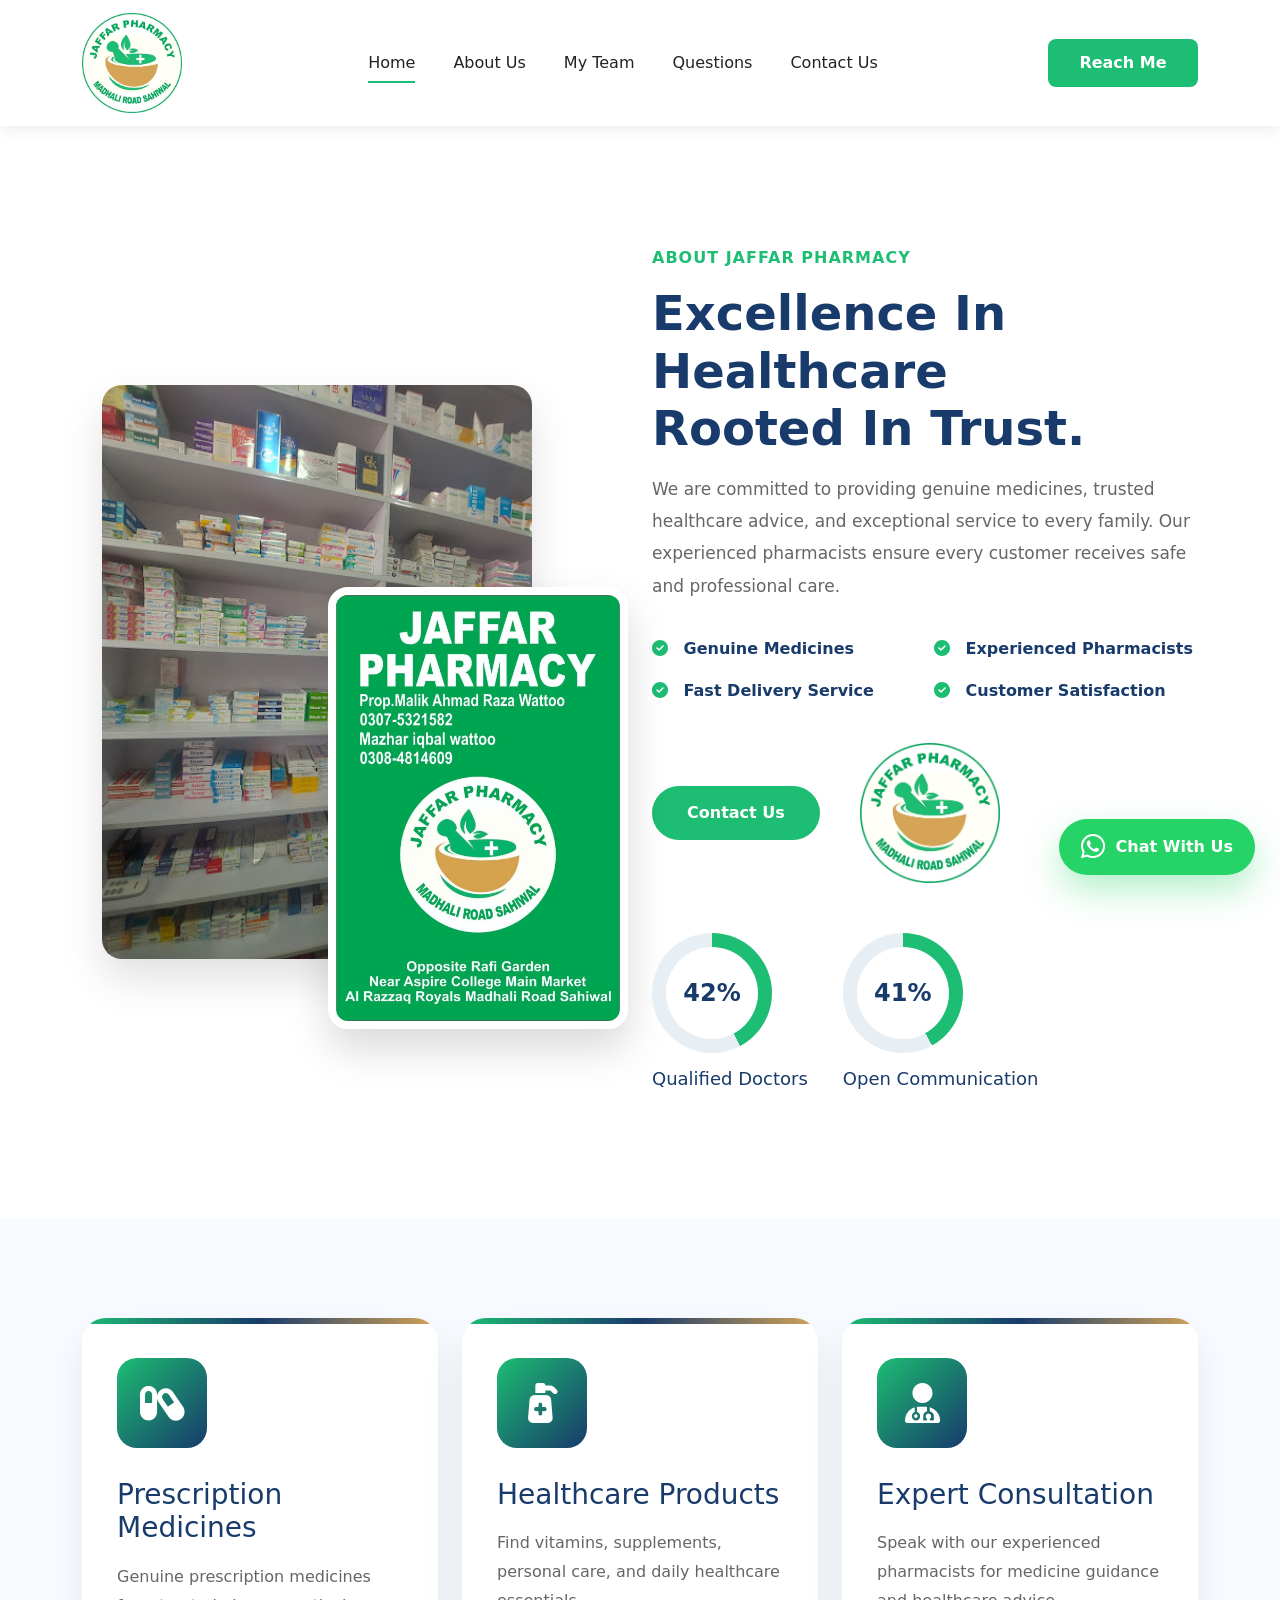
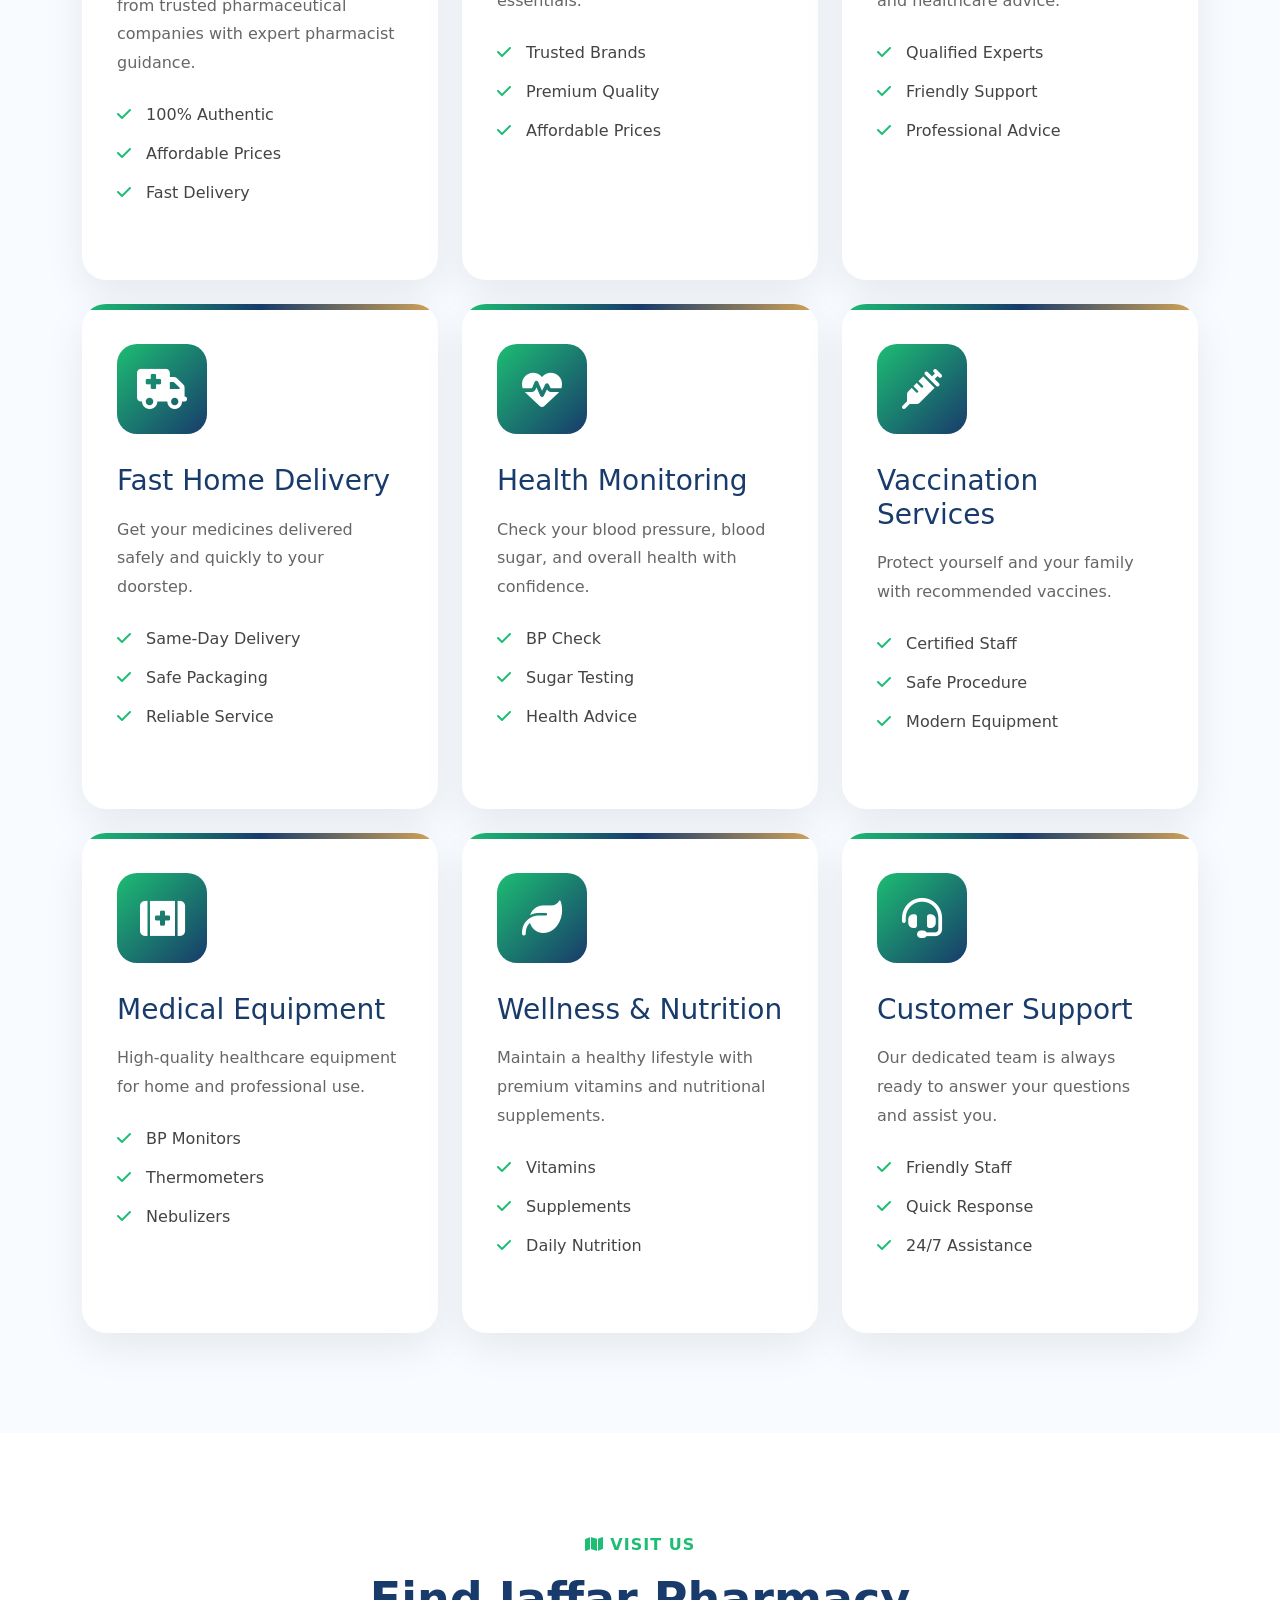
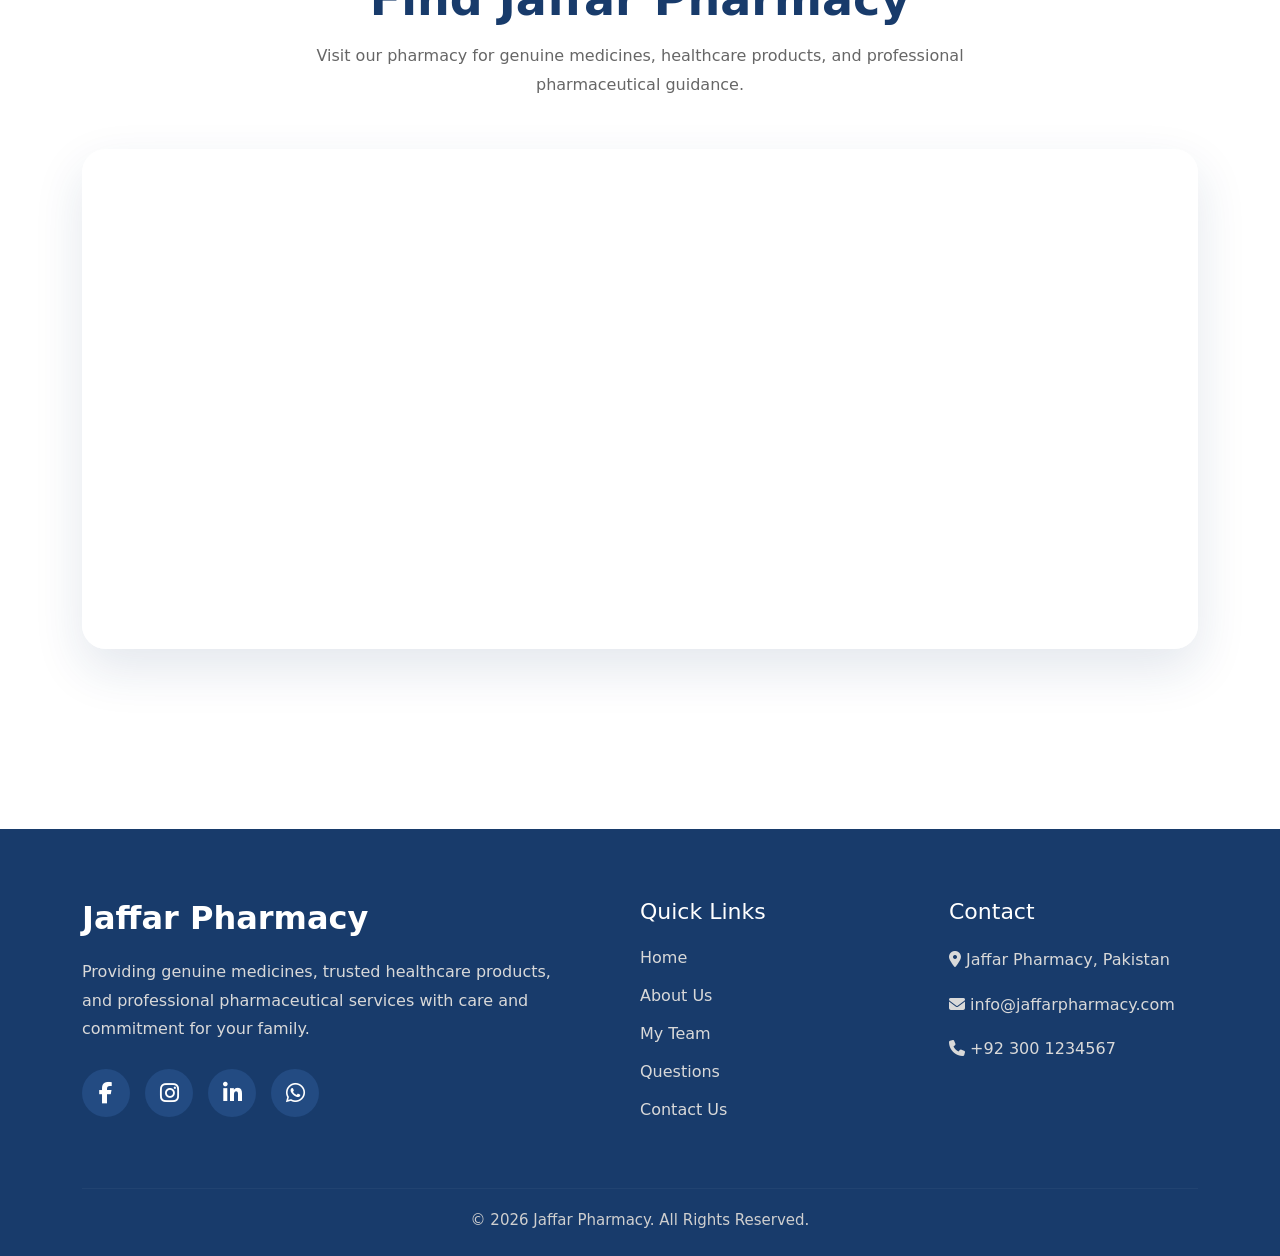
==== about.html @ 01870a21 "Initial commit" ====
<!DOCTYPE html>
<html lang="en">

<head>
    <meta charset="UTF-8">
    <meta name="viewport" content="width=device-width, initial-scale=1.0">
    <title>Jaffar Pharmacy</title>
    <link rel="icon" type="image/x-icon" href="images/jaffarpharmacylogo.jpg">
    <link rel="stylesheet" href="css/about.css">
    <link rel="stylesheet" href="https://cdn.jsdelivr.net/npm/swiper@11/swiper-bundle.min.css">
    <link rel="stylesheet" href="https://cdn.jsdelivr.net/npm/swiper@11/swiper-bundle.min.css" />
    <link href="https://cdn.jsdelivr.net/npm/bootstrap@5.3.8/dist/css/bootstrap.min.css" rel="stylesheet"
        integrity="sha384-sRIl4kxILFvY47J16cr9ZwB07vP4J8+LH7qKQnuqkuIAvNWLzeN8tE5YBujZqJLB" crossorigin="anonymous">
    <link rel="stylesheet" href="https://cdnjs.cloudflare.com/ajax/libs/font-awesome/6.7.2/css/all.min.css">
</head>

<body>
    <nav class="navbar navbar-expand-lg">
        <div class="container">

            <!-- Logo -->
            <a class="navbar-brand" href="/">
                <img src="images/jaffarpharmacylogo.jpg" class="logoimg" alt="Jaffar Pharmacy">
            </a>

            <!-- Mobile Toggle -->
            <button class="navbar-toggler" type="button" data-bs-toggle="collapse" data-bs-target="#navbarNav">
                <span class="navbar-toggler-icon"></span>
            </button>

            <!-- Navbar -->
            <div class="collapse navbar-collapse" id="navbarNav">

                <!-- Center Menu -->
                <ul class="navbar-nav mx-auto">

                    <li class="nav-item">
                        <a class="nav-link active" href="index.html">Home</a>
                    </li>

                    <li class="nav-item">
                        <a class="nav-link" href="about.html">About Us</a>
                    </li>

                    <li class="nav-item">
                        <a class="nav-link" href="team.html">My Team</a>
                    </li>

                    <li class="nav-item">
                        <a class="nav-link" href="questions.html">Questions</a>
                    </li>

                    <li class="nav-item">
                        <a class="nav-link" href="contact.html">Contact Us</a>
                    </li>

                </ul>

                <!-- Button -->
                <a href="contact.html" class="d-lg-block d-grid">
                    <button class="reachmebtn">Reach Me</button>
                </a>

            </div>

        </div>
    </nav>


    <section class="about-section">

        <div class="container">

            <div class="row align-items-center gy-5">

                <!-- Left Images -->

                <div class="col-lg-6">

                    <div class="about-images">

                        <img src="images/jaffarpharmacymainpic.jpg" class="img-fluid img-one" alt="">

                        <img src="images/jaffarpharmacygreen-pic.jpg" class="img-fluid img-two" alt="">

                    </div>

                </div>

                <!-- Right Content -->

                <div class="col-lg-6">

                    <span class="about-tag">
                        About Jaffar Pharmacy
                    </span>

                    <h2>
                        Excellence In Healthcare <br>
                        Rooted In Trust.
                    </h2>

                    <p class="about-text">

                        We are committed to providing genuine medicines,
                        trusted healthcare advice, and exceptional service
                        to every family. Our experienced pharmacists ensure
                        every customer receives safe and professional care.

                    </p>

                    <div class="about-list">

                        <div><i class="fa-solid fa-circle-check"></i> Genuine Medicines</div>

                        <div><i class="fa-solid fa-circle-check"></i> Experienced Pharmacists</div>

                        <div><i class="fa-solid fa-circle-check"></i> Fast Delivery Service</div>

                        <div><i class="fa-solid fa-circle-check"></i> Customer Satisfaction</div>

                    </div>

                    <div class="about-bottom">

                        <a href="contact.html" class="about-btn">
                            Contact Us
                        </a>

                        <img src="images/jaffarpharmacylogo.jpg" class="signature" alt="">

                    </div>

                    <!-- Progress -->

                    <div class="progress-wrapper">

                        <div class="progress-card">

                            <div class="circle" data-percent="85">
                                <span>85%</span>
                            </div>

                            <h5>Qualified Doctors</h5>

                        </div>

                        <div class="progress-card">

                            <div class="circle" data-percent="60">
                                <span>60%</span>
                            </div>

                            <h5>Open Communication</h5>

                        </div>

                    </div>

                </div>

            </div>

        </div>

    </section>

    <section class="cards-section">

        <div class="container">

            <div class="row g-4">

                <!-- Card 1 -->

                <div class="col-lg-4 col-md-6">

                    <div class="premium-card">

                        <div class="card-top"></div>

                        <div class="icon-box">

                            <i class="fa-solid fa-capsules"></i>

                        </div>

                        <h3>Prescription Medicines</h3>

                        <p>
                            Genuine prescription medicines from trusted
                            pharmaceutical companies with expert pharmacist
                            guidance.
                        </p>

                        <ul>

                            <li><i class="fa-solid fa-check"></i> 100% Authentic</li>

                            <li><i class="fa-solid fa-check"></i> Affordable Prices</li>

                            <li><i class="fa-solid fa-check"></i> Fast Delivery</li>

                        </ul>

                    </div>

                </div>

                <div class="col-lg-4 col-md-6">

                    <div class="premium-card">

                        <div class="card-top"></div>

                        <div class="icon-box">
                            <i class="fa-solid fa-pump-medical"></i>
                        </div>

                        <h3>Healthcare Products</h3>

                        <p>
                            Find vitamins, supplements, personal care, and daily healthcare essentials.
                        </p>

                        <ul>
                            <li><i class="fa-solid fa-check"></i> Trusted Brands</li>
                            <li><i class="fa-solid fa-check"></i> Premium Quality</li>
                            <li><i class="fa-solid fa-check"></i> Affordable Prices</li>
                        </ul>

                    </div>

                </div>
                <div class="col-lg-4 col-md-6">

                    <div class="premium-card">

                        <div class="card-top"></div>

                        <div class="icon-box">
                            <i class="fa-solid fa-user-doctor"></i>
                        </div>

                        <h3>Expert Consultation</h3>

                        <p>
                            Speak with our experienced pharmacists for medicine guidance and healthcare advice.
                        </p>

                        <ul>
                            <li><i class="fa-solid fa-check"></i> Qualified Experts</li>
                            <li><i class="fa-solid fa-check"></i> Friendly Support</li>
                            <li><i class="fa-solid fa-check"></i> Professional Advice</li>
                        </ul>

                    </div>

                </div>
                <div class="col-lg-4 col-md-6">

                    <div class="premium-card">

                        <div class="card-top"></div>

                        <div class="icon-box">
                            <i class="fa-solid fa-truck-medical"></i>
                        </div>

                        <h3>Fast Home Delivery</h3>

                        <p>
                            Get your medicines delivered safely and quickly to your doorstep.
                        </p>

                        <ul>
                            <li><i class="fa-solid fa-check"></i> Same-Day Delivery</li>
                            <li><i class="fa-solid fa-check"></i> Safe Packaging</li>
                            <li><i class="fa-solid fa-check"></i> Reliable Service</li>
                        </ul>

                    </div>

                </div>
                <div class="col-lg-4 col-md-6">

                    <div class="premium-card">

                        <div class="card-top"></div>

                        <div class="icon-box">
                            <i class="fa-solid fa-heart-pulse"></i>
                        </div>

                        <h3>Health Monitoring</h3>

                        <p>
                            Check your blood pressure, blood sugar, and overall health with confidence.
                        </p>

                        <ul>
                            <li><i class="fa-solid fa-check"></i> BP Check</li>
                            <li><i class="fa-solid fa-check"></i> Sugar Testing</li>
                            <li><i class="fa-solid fa-check"></i> Health Advice</li>
                        </ul>

                    </div>

                </div>
                <div class="col-lg-4 col-md-6">

                    <div class="premium-card">

                        <div class="card-top"></div>

                        <div class="icon-box">
                            <i class="fa-solid fa-syringe"></i>
                        </div>

                        <h3>Vaccination Services</h3>

                        <p>
                            Protect yourself and your family with recommended vaccines.
                        </p>

                        <ul>
                            <li><i class="fa-solid fa-check"></i> Certified Staff</li>
                            <li><i class="fa-solid fa-check"></i> Safe Procedure</li>
                            <li><i class="fa-solid fa-check"></i> Modern Equipment</li>
                        </ul>

                    </div>

                </div>
                <div class="col-lg-4 col-md-6">

                    <div class="premium-card">

                        <div class="card-top"></div>

                        <div class="icon-box">
                            <i class="fa-solid fa-kit-medical"></i>
                        </div>

                        <h3>Medical Equipment</h3>

                        <p>
                            High-quality healthcare equipment for home and professional use.
                        </p>

                        <ul>
                            <li><i class="fa-solid fa-check"></i> BP Monitors</li>
                            <li><i class="fa-solid fa-check"></i> Thermometers</li>
                            <li><i class="fa-solid fa-check"></i> Nebulizers</li>
                        </ul>

                    </div>

                </div>
                <div class="col-lg-4 col-md-6">

                    <div class="premium-card">

                        <div class="card-top"></div>

                        <div class="icon-box">
                            <i class="fa-solid fa-leaf"></i>
                        </div>

                        <h3>Wellness & Nutrition</h3>

                        <p>
                            Maintain a healthy lifestyle with premium vitamins and nutritional supplements.
                        </p>

                        <ul>
                            <li><i class="fa-solid fa-check"></i> Vitamins</li>
                            <li><i class="fa-solid fa-check"></i> Supplements</li>
                            <li><i class="fa-solid fa-check"></i> Daily Nutrition</li>
                        </ul>

                    </div>

                </div>
                <div class="col-lg-4 col-md-6">

                    <div class="premium-card">

                        <div class="card-top"></div>

                        <div class="icon-box">
                            <i class="fa-solid fa-headset"></i>
                        </div>

                        <h3>Customer Support</h3>

                        <p>
                            Our dedicated team is always ready to answer your questions and assist you.
                        </p>

                        <ul>
                            <li><i class="fa-solid fa-check"></i> Friendly Staff</li>
                            <li><i class="fa-solid fa-check"></i> Quick Response</li>
                            <li><i class="fa-solid fa-check"></i> 24/7 Assistance</li>
                        </ul>

                    </div>

                </div>

            </div>

        </div>

    </section>


    <section class="map-section">

        <div class="container">

            <div class="map-heading">

                <span><i class="fa-solid fa-map"></i> Visit Us</span>

                <h2>Find Jaffar Pharmacy</h2>

                <p>
                    Visit our pharmacy for genuine medicines, healthcare products,
                    and professional pharmaceutical guidance.
                </p>

            </div>

            <div class="map-container">

                <iframe
                    src="https://www.google.com/maps/embed?pb=!1m18!1m12!1m3!1d2711.4402568858827!2d73.08096207438653!3d30.700976387168836!2m3!1f0!2f0!3f0!3m2!1i1024!2i768!4f13.1!3m3!1m2!1s0x3922c7c3bb0f3863%3A0xa566520187087adb!2sJaffar%20pharmacy!5e1!3m2!1sen!2s!4v1784400869577!5m2!1sen!2s"
                    width="600" height="450" style="border:0;" allowfullscreen="" loading="lazy"
                    referrerpolicy="strict-origin-when-cross-origin">" allowfullscreen="" loading="lazy"
                    referrerpolicy="no-referrer-when-downgrade">
                </iframe>

            </div>

        </div>

    </section>

    <footer class="footer">

        <div class="container">

            <div class="footer_content">

                <!-- Company -->
                <div class="footer_box">
                    <h2>Jaffar Pharmacy</h2>

                    <p>
                        Providing genuine medicines, trusted healthcare products,
                        and professional pharmaceutical services with care and
                        commitment for your family.
                    </p>

                    <div class="social_icons">

                        <a href="https://www.facebook.com/profile.php?id=61576593710067#"><i
                                class="fa-brands fa-facebook-f"></i></a>

                        <a href="#"><i class="fa-brands fa-instagram"></i></a>

                        <a href="#"><i class="fa-brands fa-linkedin-in"></i></a>

                        <a href="#"><i class="fa-brands fa-whatsapp"></i></a>

                    </div>

                </div>

                <!-- Quick Links -->
                <div class="footer_box">

                    <h4>Quick Links</h4>

                    <ul>

                        <li><a href="index.html">Home</a></li>

                        <li><a href="about.html">About Us</a></li>

                        <li><a href="team.html">My Team</a></li>

                        <li><a href="questions.html">Questions</a></li>

                        <li><a href="contact.html">Contact Us</a></li>

                    </ul>

                </div>

                <!-- Contact -->
                <div class="footer_box">

                    <h4>Contact</h4>

                    <p><i class="fa-solid fa-location-dot"></i> Jaffar Pharmacy, Pakistan</p>

                    <p><i class="fa-solid fa-envelope"></i> info@jaffarpharmacy.com</p>

                    <p><i class="fa-solid fa-phone"></i> +92 300 1234567</p>

                </div>

            </div>

            <hr>

            <div class="copyright">

                <p>
                    © 2026 Jaffar Pharmacy. All Rights Reserved.
                </p>

            </div>

        </div>

    </footer>
    <a href="#" class="scroll-top" id="scrollTop">
        <i class="fa-solid fa-arrow-up"></i>
    </a>


    <a href="https://wa.me/923188808787" class="whatsapp-chat" target="_blank">
        <i class="fa-brands fa-whatsapp"></i>
        <span>Chat With Us</span>
    </a>


    <script src="js/about.js"></script>
    <script src="https://cdn.jsdelivr.net/npm/swiper@11/swiper-bundle.min.js"></script>
    <script src="https://cdn.jsdelivr.net/npm/bootstrap@5.3.8/dist/js/bootstrap.bundle.min.js"
        integrity="sha384-FKyoEForCGlyvwx9Hj09JcYn3nv7wiPVlz7YYwJrWVcXK/BmnVDxM+D2scQbITxI"
        crossorigin="anonymous"></script>

</body>

</html>
---- css/about.css ----
/* =======================
        NAVBAR
======================= */

.navbar{
    background:#ffffff;
    padding:18px 0;
    box-shadow:0 3px 15px rgba(0,0,0,.08);
}

/* Logo */

.logoimg{
    width:100px;
    height:auto;
}

/* Menu */

.navbar-nav{
    gap:18px;
}

.nav-link{
    color:#222 !important;
    font-size:17px;
    font-weight:600;
    position:relative;
    transition:.3s;
    padding:8px 10px !important;
}

/* Hover Line */

.nav-link::after{
    content:'';
    position:absolute;
    left:10px;
    bottom:0;
    width:0;
    height:2px;
    background:#1dbd73;
    transition:.3s;
}

.nav-link:hover::after,
.nav-link.active::after{
    width:70%;
}

.nav-link:hover{
    color:#1dbd73 !important;
}

/* Button */

.reachmebtn{
    width:150px;
    height:48px;
    border:none;
    border-radius:8px;
    background:#1dbd73;
    color:#fff;
    font-size:16px;
    font-weight:600;
    transition:.3s;
}

.reachmebtn:hover{
    background:#d5a457;
}

/* Mobile */

@media (max-width:991px){

    .navbar-collapse{
        text-align:center;
        margin-top:20px;
    }

    .navbar-nav{
        gap:10px;
    }

    .reachmebtn{
        margin-top:20px;
        width:100%;
    }
}



/* ==========================
        FOOTER
========================== */

.footer{

    background:#183B6B;

    color:#fff;

    padding:70px 0 25px;

    margin-top:80px;

}

.footer_content{

    display:grid;

    grid-template-columns:2fr 1fr 1fr;

    gap:60px;

}

.footer_box h2{

    font-size:32px;

    margin-bottom:20px;

    font-weight:700;

}

.footer_box h4{

    margin-bottom:20px;

    font-size:22px;

}

.footer_box p{

    color:#d9d9d9;

    line-height:1.8;

    font-size:16px;

}

.footer_box ul{

    list-style:none;

    padding:0;

}

.footer_box ul li{

    margin-bottom:14px;

}

.footer_box ul li a{

    color:#d9d9d9;

    text-decoration:none;

    transition:.3s;

}

.footer_box ul li a:hover{

    color:#1DBD73;

    padding-left:8px;

}

.social_icons{

    margin-top:25px;

    display:flex;

    gap:15px;

}

.social_icons a{

    width:48px;

    height:48px;

    border-radius:50%;

    background:#234b82;

    display:flex;

    justify-content:center;

    align-items:center;

    color:#fff;

    font-size:22px;

    text-decoration:none;

    transition:.3s;

}

.social_icons a:hover{

    background:#1DBD73;

    transform:translateY(-5px);

}

.footer hr{

    margin:50px 0 20px;

    border-color:rgba(255,255,255,.15);

}

.copyright{

    text-align:center;

}

.copyright p{

    margin:0;

    color:#cfcfcf;

    font-size:15px;

}
@media(max-width:992px){

.footer_content{

grid-template-columns:1fr;

text-align:center;

}

.social_icons{

justify-content:center;

}

}


/* ==============================
        MAP SECTION
============================== */

.map-section{

    padding:100px 0;
    background:#ffffff;

}

.map-heading{

    text-align:center;
    margin-bottom:50px;

}

.map-heading span{

    color:#1DBD73;
    font-weight:700;
    letter-spacing:1px;
    text-transform:uppercase;

}

.map-heading h2{

    margin:15px 0;
    font-size:46px;
    color:#183B6B;
    font-weight:700;

}

.map-heading p{

    max-width:700px;
    margin:auto;
    color:#666;
    line-height:1.8;

}

.map-container{

    width:100%;
    height:500px;

    border-radius:24px;

    overflow:hidden;

    box-shadow:
    0 20px 50px rgba(24,59,107,.12);

    border:3px solid #ffffff;

    transition:.35s;

}

.map-container:hover{

    transform:translateY(-6px);

    box-shadow:
    0 30px 60px rgba(29,189,115,.20);

}

.map-container iframe{

    width:100%;
    height:100%;
    border:0;

}

/* Tablet */

@media(max-width:992px){

.map-heading h2{

font-size:38px;

}

.map-container{

height:420px;

}

}

/* Mobile */

@media(max-width:768px){

.map-section{

padding:70px 20px;

}

.map-heading h2{

font-size:30px;

}

.map-heading p{

font-size:15px;

}

.map-container{

height:320px;
border-radius:18px;

}

}


.about-section{

padding:120px 0;
background:#fff;

}

.about-images{

position:relative;
padding:20px;

}

.img-one{

width:85%;
border-radius:20px;
box-shadow:0 20px 40px rgba(0,0,0,.12);

}

.img-two{

position:absolute;

right:0;

bottom:-50px;

width:55%;

border-radius:20px;

border:8px solid white;

box-shadow:0 20px 40px rgba(0,0,0,.15);

transition:.4s;

}

.about-images:hover .img-two{

transform:translateY(-10px);

}

.about-tag{

color:#1DBD73;

font-weight:700;

text-transform:uppercase;

letter-spacing:1px;

}

.about-section h2{

font-size:48px;

font-weight:700;

color:#183B6B;

margin:15px 0;

line-height:1.2;

}

.about-text{

font-size:17px;

color:#666;

line-height:1.9;

margin-bottom:35px;

}

.about-list{

display:grid;

grid-template-columns:repeat(2,1fr);

gap:18px;

margin-bottom:40px;

}

.about-list div{

font-weight:600;

color:#183B6B;

}

.about-list i{

color:#1DBD73;

margin-right:10px;

}

.about-bottom{

display:flex;

align-items:center;

gap:40px;

margin-bottom:50px;

}

.about-btn{

background:#1DBD73;

color:white;

padding:15px 35px;

border-radius:50px;

text-decoration:none;

font-weight:600;

transition:.3s;

}

.about-btn:hover{

background:#183B6B;

color:white;

}

.signature{

width:140px;

}

.progress-wrapper{

display:flex;

gap:35px;

}

.progress-card{

text-align:center;

}

.circle{

width:120px;

height:120px;

border-radius:50%;

background:conic-gradient(#1DBD73 0deg,#1DBD73 0deg,#e7eef4 0deg);

display:flex;

justify-content:center;

align-items:center;

position:relative;

}

.circle::before{

content:"";

position:absolute;

width:92px;

height:92px;

background:white;

border-radius:50%;

}

.circle span{

position:relative;

font-size:24px;

font-weight:700;

color:#183B6B;

}

.progress-card h5{

margin-top:15px;

font-size:18px;

color:#183B6B;

}

@media(max-width:991px){

.about-section{

padding:80px 20px;

}

.img-two{

position:relative;

width:70%;

right:auto;

bottom:auto;

margin-top:20px;

}

.about-section h2{

font-size:36px;

}

.about-list{

grid-template-columns:1fr;

}

.progress-wrapper{

justify-content:center;

flex-wrap:wrap;

}

.about-bottom{

flex-direction:column;

align-items:flex-start;

gap:20px;

}

}






.whatsapp-chat{

    position:fixed;

    right:25px;

    bottom:25px;

    background:#25D366;

    color:#fff;

    padding:14px 22px;

    border-radius:50px;

    display:flex;

    align-items:center;

    gap:10px;

    text-decoration:none;

    font-weight:600;

    box-shadow:0 15px 35px rgba(37,211,102,.35);

    z-index:9999;

    transition:.3s;

}

.whatsapp-chat i{

    font-size:28px;

}

.whatsapp-chat:hover{

    transform:translateY(-5px);

    color:#fff;

    background:#1DB954;

}

@media(max-width:768px){

.whatsapp-chat span{

display:none;

}

.whatsapp-chat{

padding:16px;
border-radius:50%;

}

}


/* ==============================
        SCROLL TO TOP BUTTON
============================== */

.scroll-top{

    position:fixed;

    right:25px;

    bottom:105px;   /* Above WhatsApp */

    width:60px;

    height:60px;

    background:#183B6B;

    color:#fff;

    border-radius:50%;

    display:flex;

    justify-content:center;

    align-items:center;

    text-decoration:none;

    font-size:24px;

    box-shadow:0 10px 25px rgba(24,59,107,.35);

    z-index:9999;

    opacity:0;

    visibility:hidden;

    transform:translateY(20px);

    transition:.35s ease;

}

.scroll-top.active{

    opacity:1;

    visibility:visible;

    transform:translateY(0);

}

.scroll-top:hover{

    background:#1DBD73;

    color:#fff;

    transform:translateY(-5px);

}

/* Mobile */

@media(max-width:768px){

.scroll-top{

    width:55px;

    height:55px;

    right:18px;

    bottom:90px;

    font-size:22px;

}

}


/*=========================
        CARD SECTION
=========================*/

.cards-section{

    padding:100px 0;
    background:#F8FBFF;

}

/*=========================
        PREMIUM CARD
=========================*/

.premium-card{

    position:relative;

    background:#fff;

    border-radius:24px;

    padding:40px 35px;

    overflow:hidden;

    box-shadow:0 15px 40px rgba(0,0,0,.08);

    transition:.4s;

    height:100%;

}

.premium-card:hover{

    transform:translateY(-12px);

    box-shadow:0 30px 60px rgba(29,189,115,.18);

}

.card-top{

    position:absolute;

    top:0;

    left:0;

    width:100%;

    height:6px;

    background:linear-gradient(90deg,#1DBD73,#183B6B,#D5A457);

}

.icon-box{

    width:90px;

    height:90px;

    border-radius:20px;

    background:linear-gradient(135deg,#1DBD73,#183B6B);

    display:flex;

    justify-content:center;

    align-items:center;

    margin-bottom:30px;

}

.icon-box i{

    color:white;

    font-size:40px;

}

.premium-card h3{

    color:#183B6B;

    font-size:28px;

    margin-bottom:18px;

}

.premium-card p{

    color:#666;

    line-height:1.8;

    margin-bottom:25px;

}

.premium-card ul{

    list-style:none;

    padding:0;

    margin-bottom:35px;

}

.premium-card li{

    margin-bottom:15px;

    color:#444;

    font-weight:500;

}

.premium-card li i{

    color:#1DBD73;

    margin-right:10px;

}

.card-btn{

    display:inline-flex;

    align-items:center;

    gap:10px;

    text-decoration:none;

    background:#183B6B;

    color:white;

    padding:14px 28px;

    border-radius:50px;

    transition:.35s;

    font-weight:600;

}

.card-btn:hover{

    background:#1DBD73;

    color:white;

}

.card-btn i{

    transition:.3s;

}

.card-btn:hover i{

    transform:translateX(6px);

}

/*=========================
        RESPONSIVE
=========================*/

@media(max-width:768px){

.premium-card{

padding:30px;

}

.premium-card h3{

font-size:24px;

}

.icon-box{

width:75px;

height:75px;

}

.icon-box i{

font-size:32px;

}

}
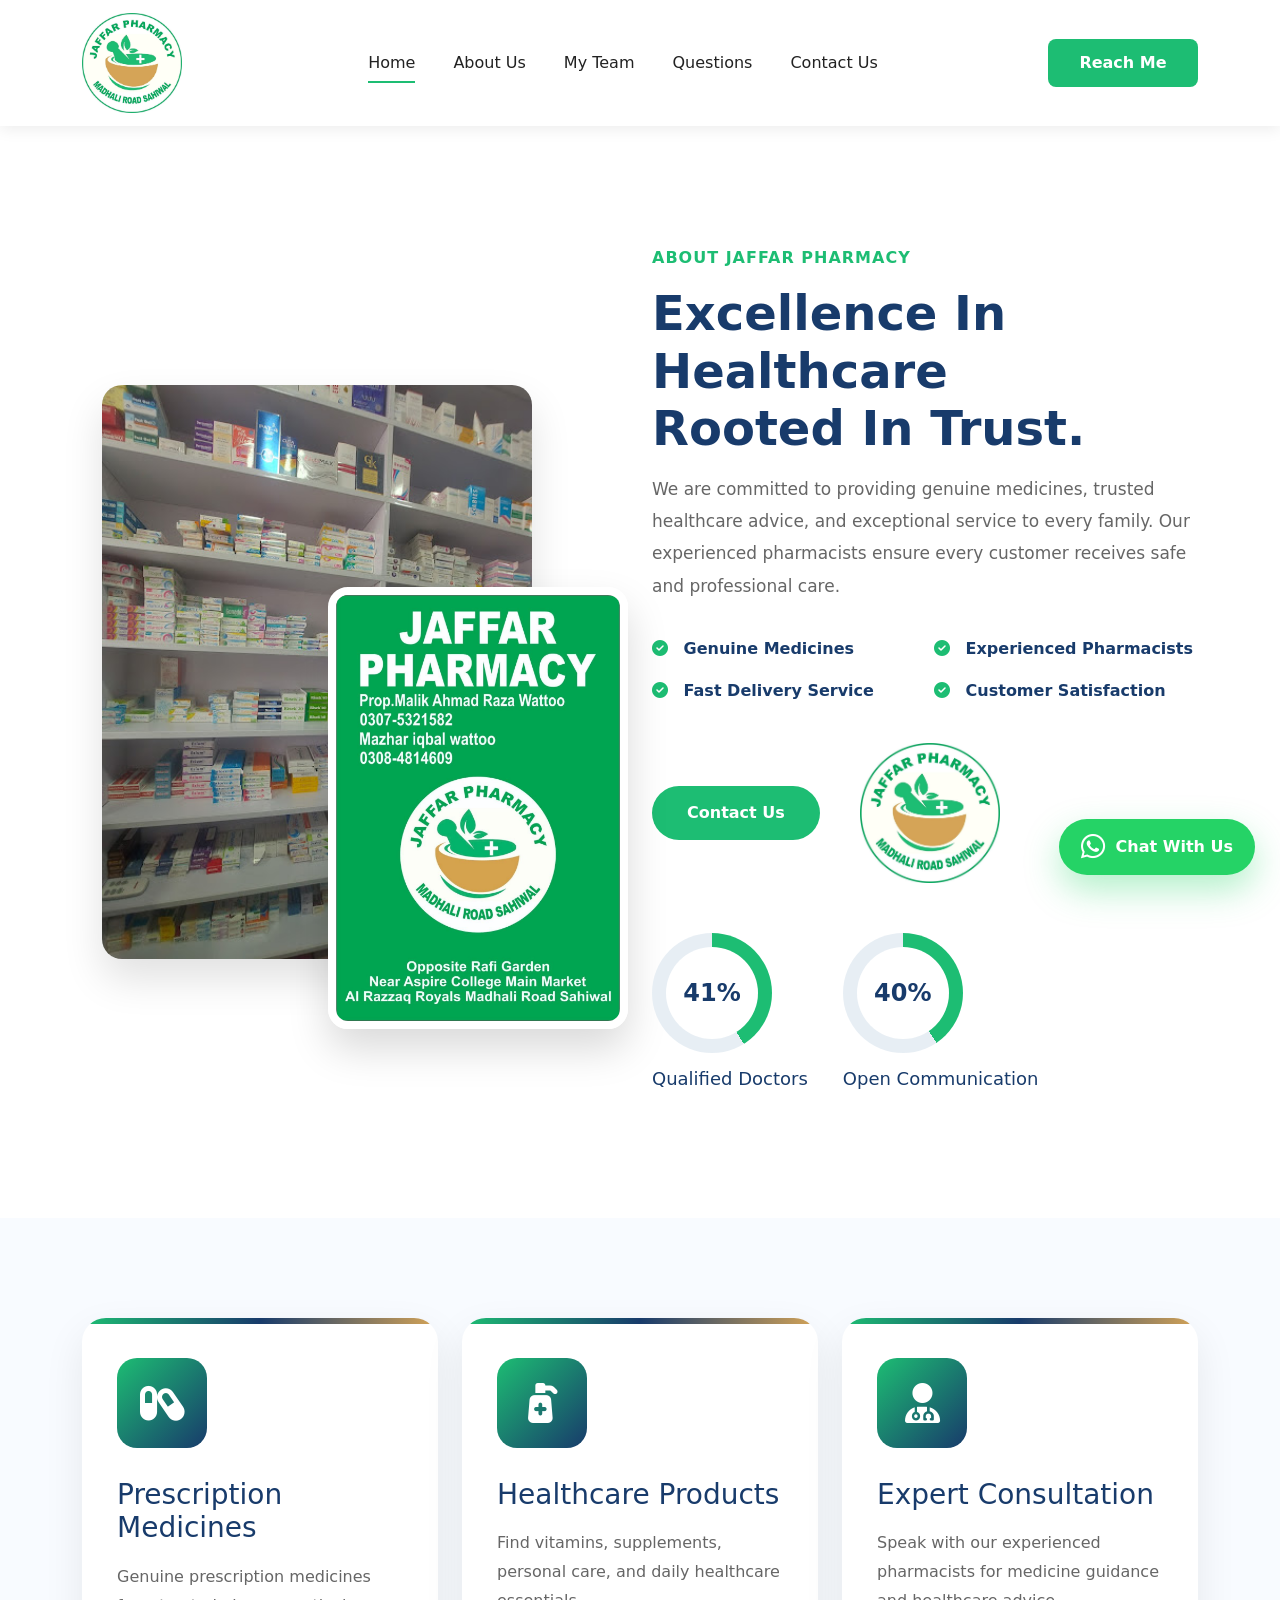
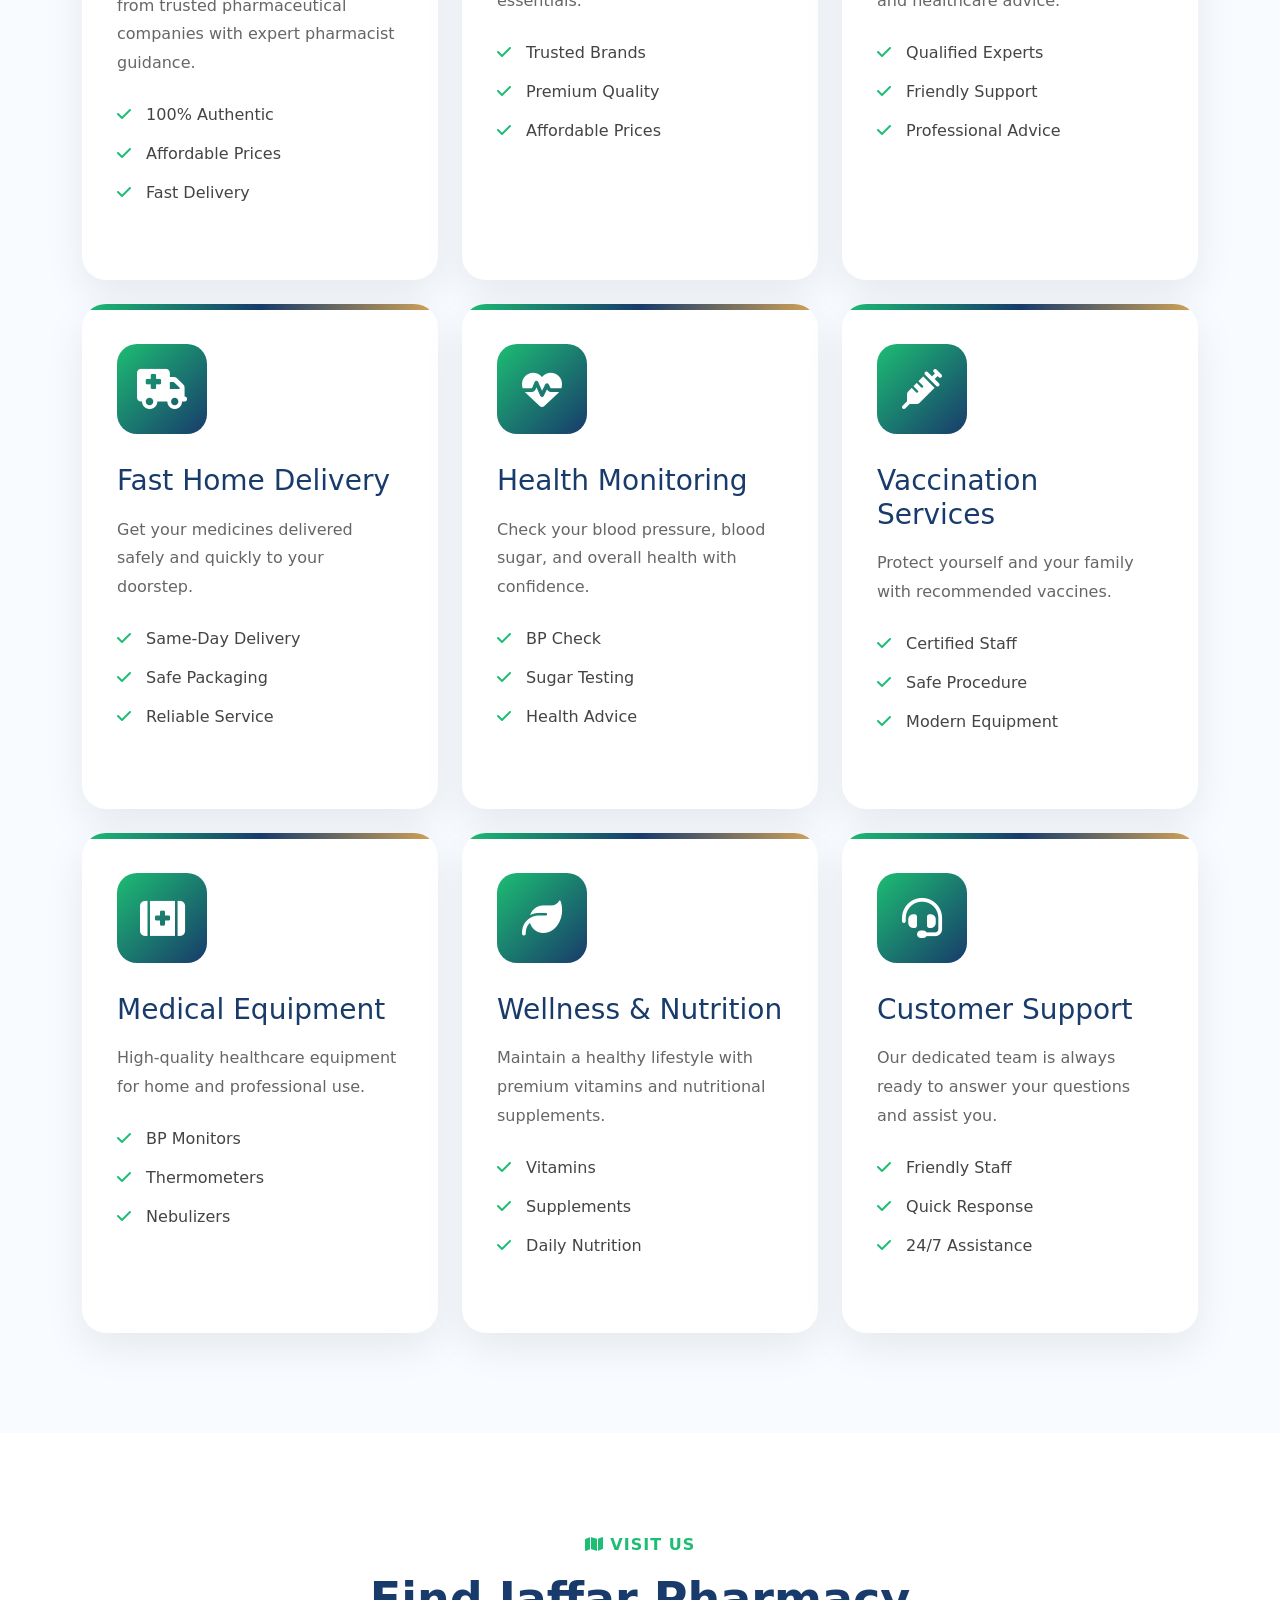
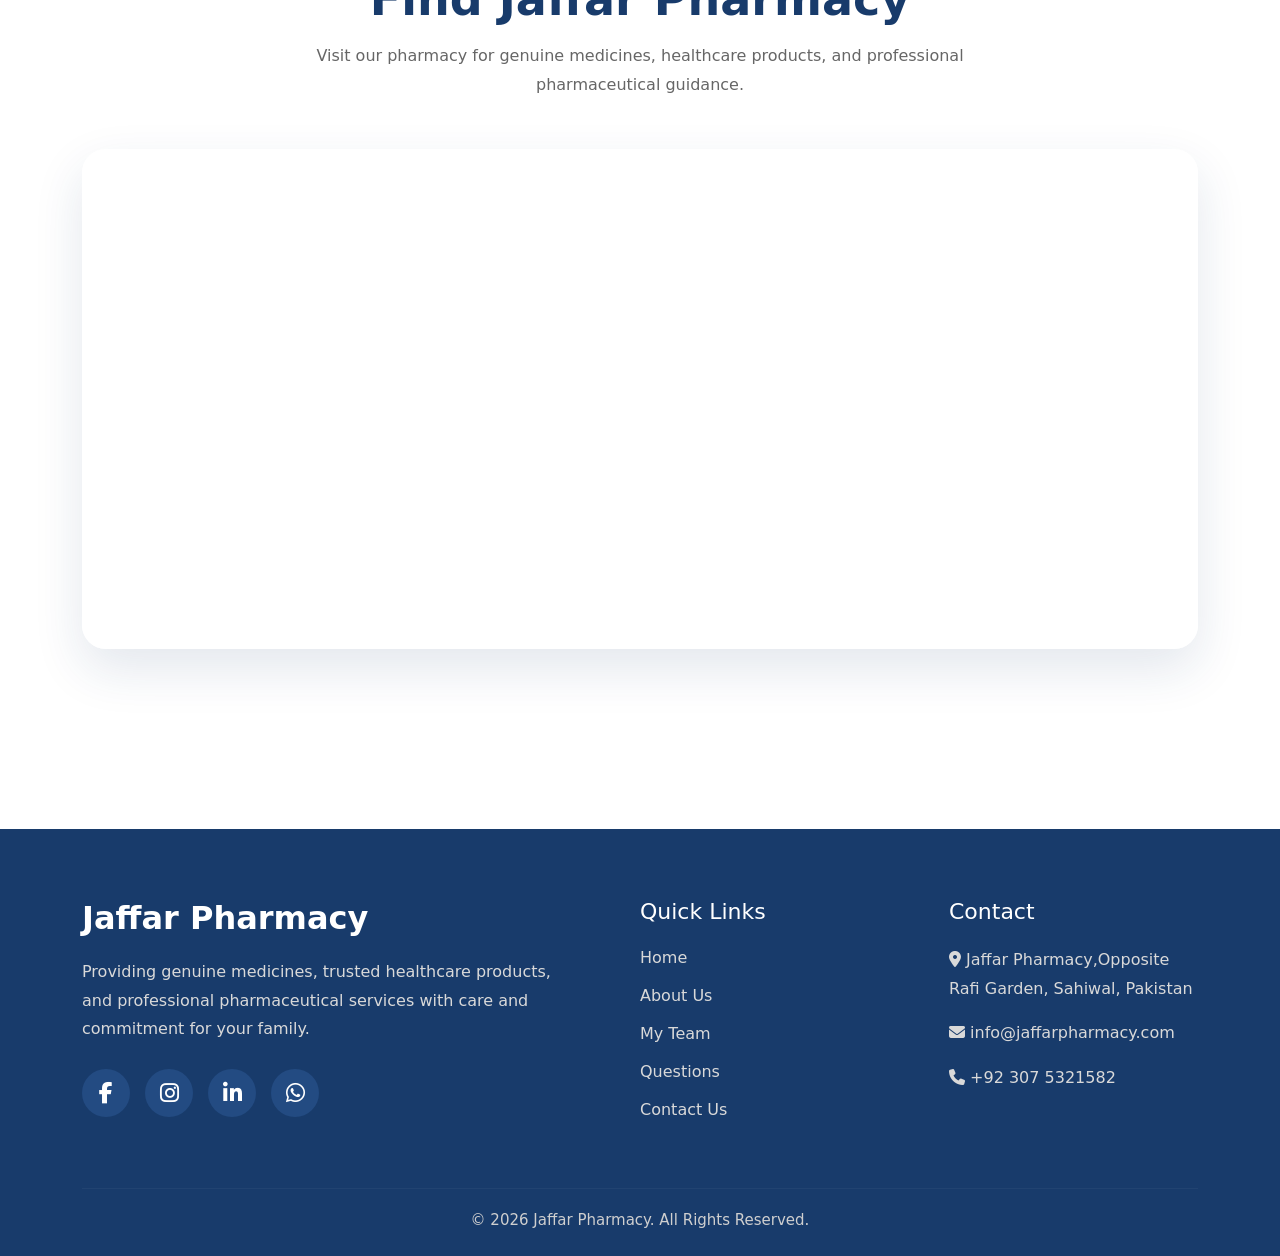
==== commit 78d581ff: "Updated contact information" ====
--- a/about.html
+++ b/about.html
@@ -468,11 +468,11 @@
                         <a href="https://www.facebook.com/profile.php?id=61576593710067#"><i
                                 class="fa-brands fa-facebook-f"></i></a>
 
-                        <a href="#"><i class="fa-brands fa-instagram"></i></a>
+                        <a href="https://www.instagram.com/jaffar.pharmacy/"><i class="fa-brands fa-instagram"></i></a>
 
                         <a href="#"><i class="fa-brands fa-linkedin-in"></i></a>
 
-                        <a href="#"><i class="fa-brands fa-whatsapp"></i></a>
+                        <a href="https://wa.me/+92 307 5321582"><i class="fa-brands fa-whatsapp"></i></a>
 
                     </div>
 
@@ -504,11 +504,11 @@
 
                     <h4>Contact</h4>
 
-                    <p><i class="fa-solid fa-location-dot"></i> Jaffar Pharmacy, Pakistan</p>
+                    <p><i class="fa-solid fa-location-dot"></i> Jaffar Pharmacy,Opposite Rafi Garden, Sahiwal, Pakistan</p>
 
                     <p><i class="fa-solid fa-envelope"></i> info@jaffarpharmacy.com</p>
 
-                    <p><i class="fa-solid fa-phone"></i> +92 300 1234567</p>
+                    <p><i class="fa-solid fa-phone"></i> +92 307 5321582 </p>
 
                 </div>
 
@@ -532,7 +532,7 @@
     </a>
 
 
-    <a href="https://wa.me/923188808787" class="whatsapp-chat" target="_blank">
+    <a href="https://wa.me/923075321582 " class="whatsapp-chat" target="_blank">
         <i class="fa-brands fa-whatsapp"></i>
         <span>Chat With Us</span>
     </a>
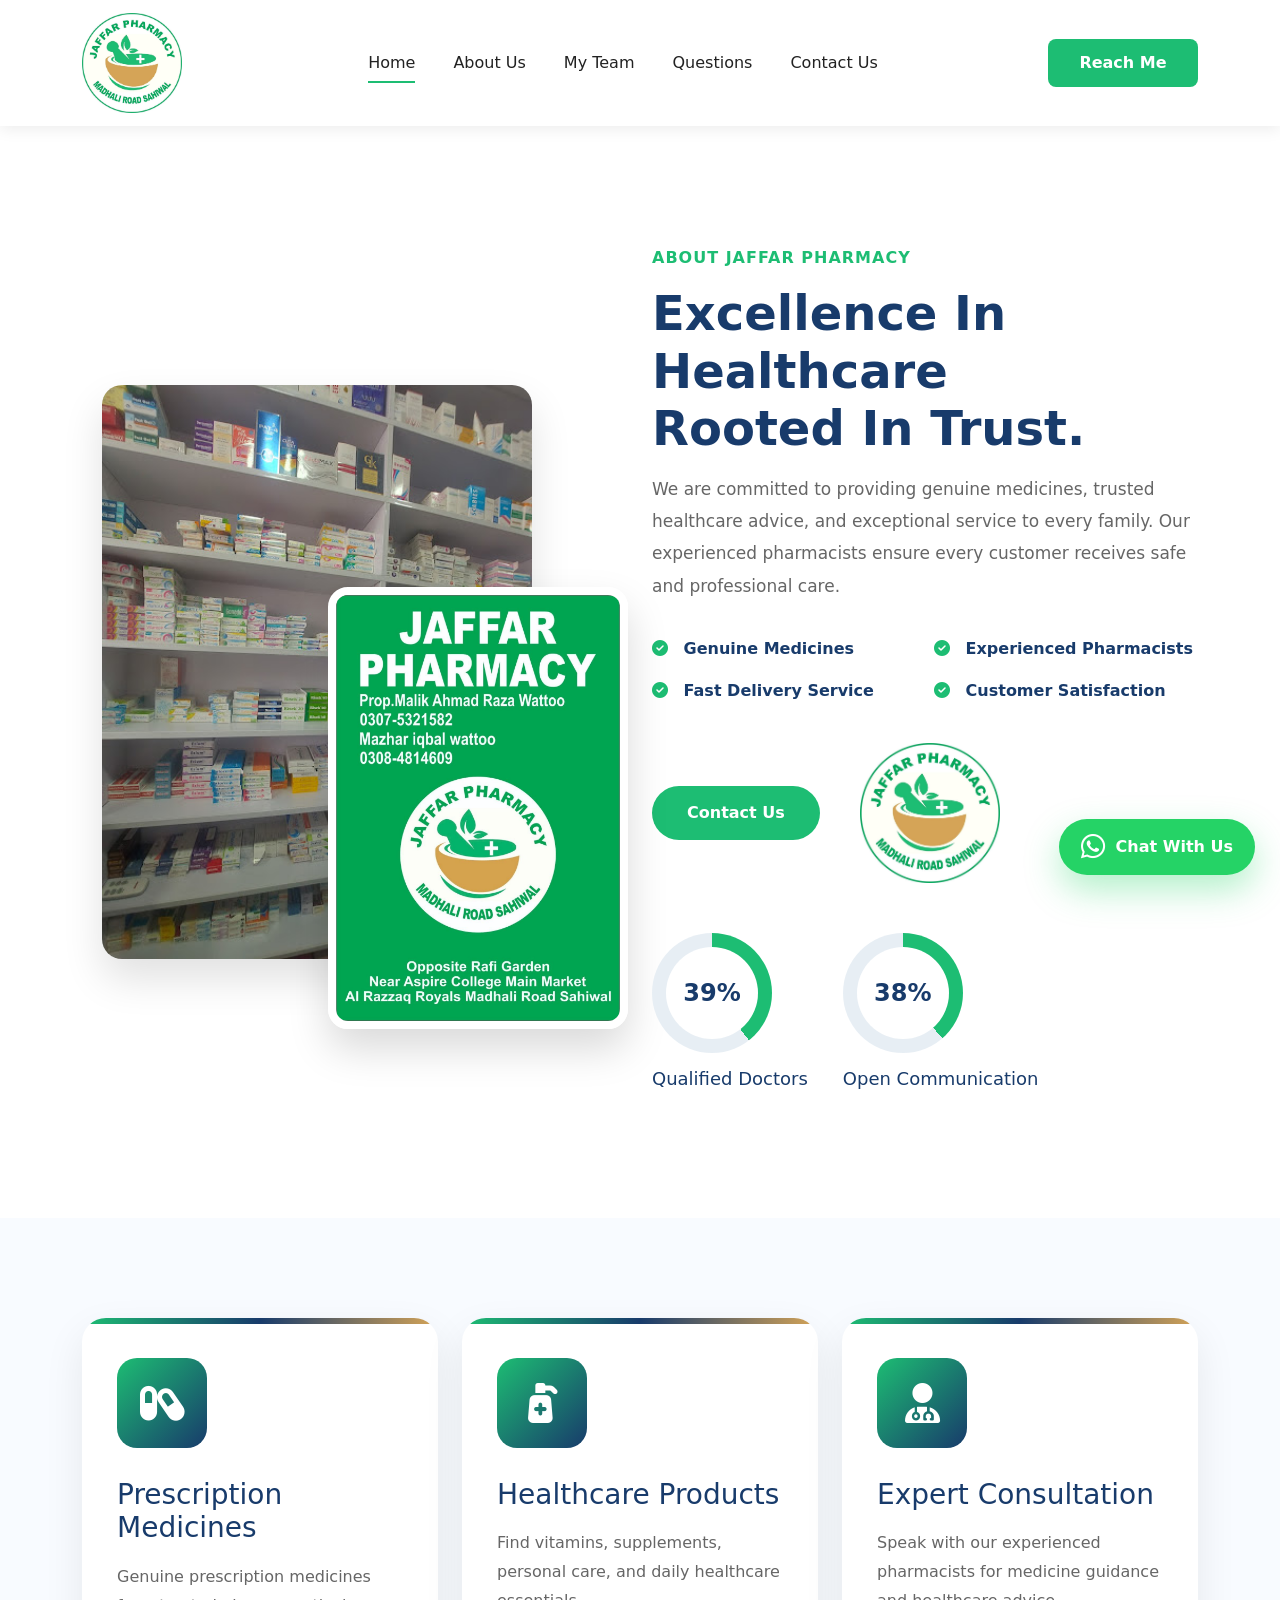
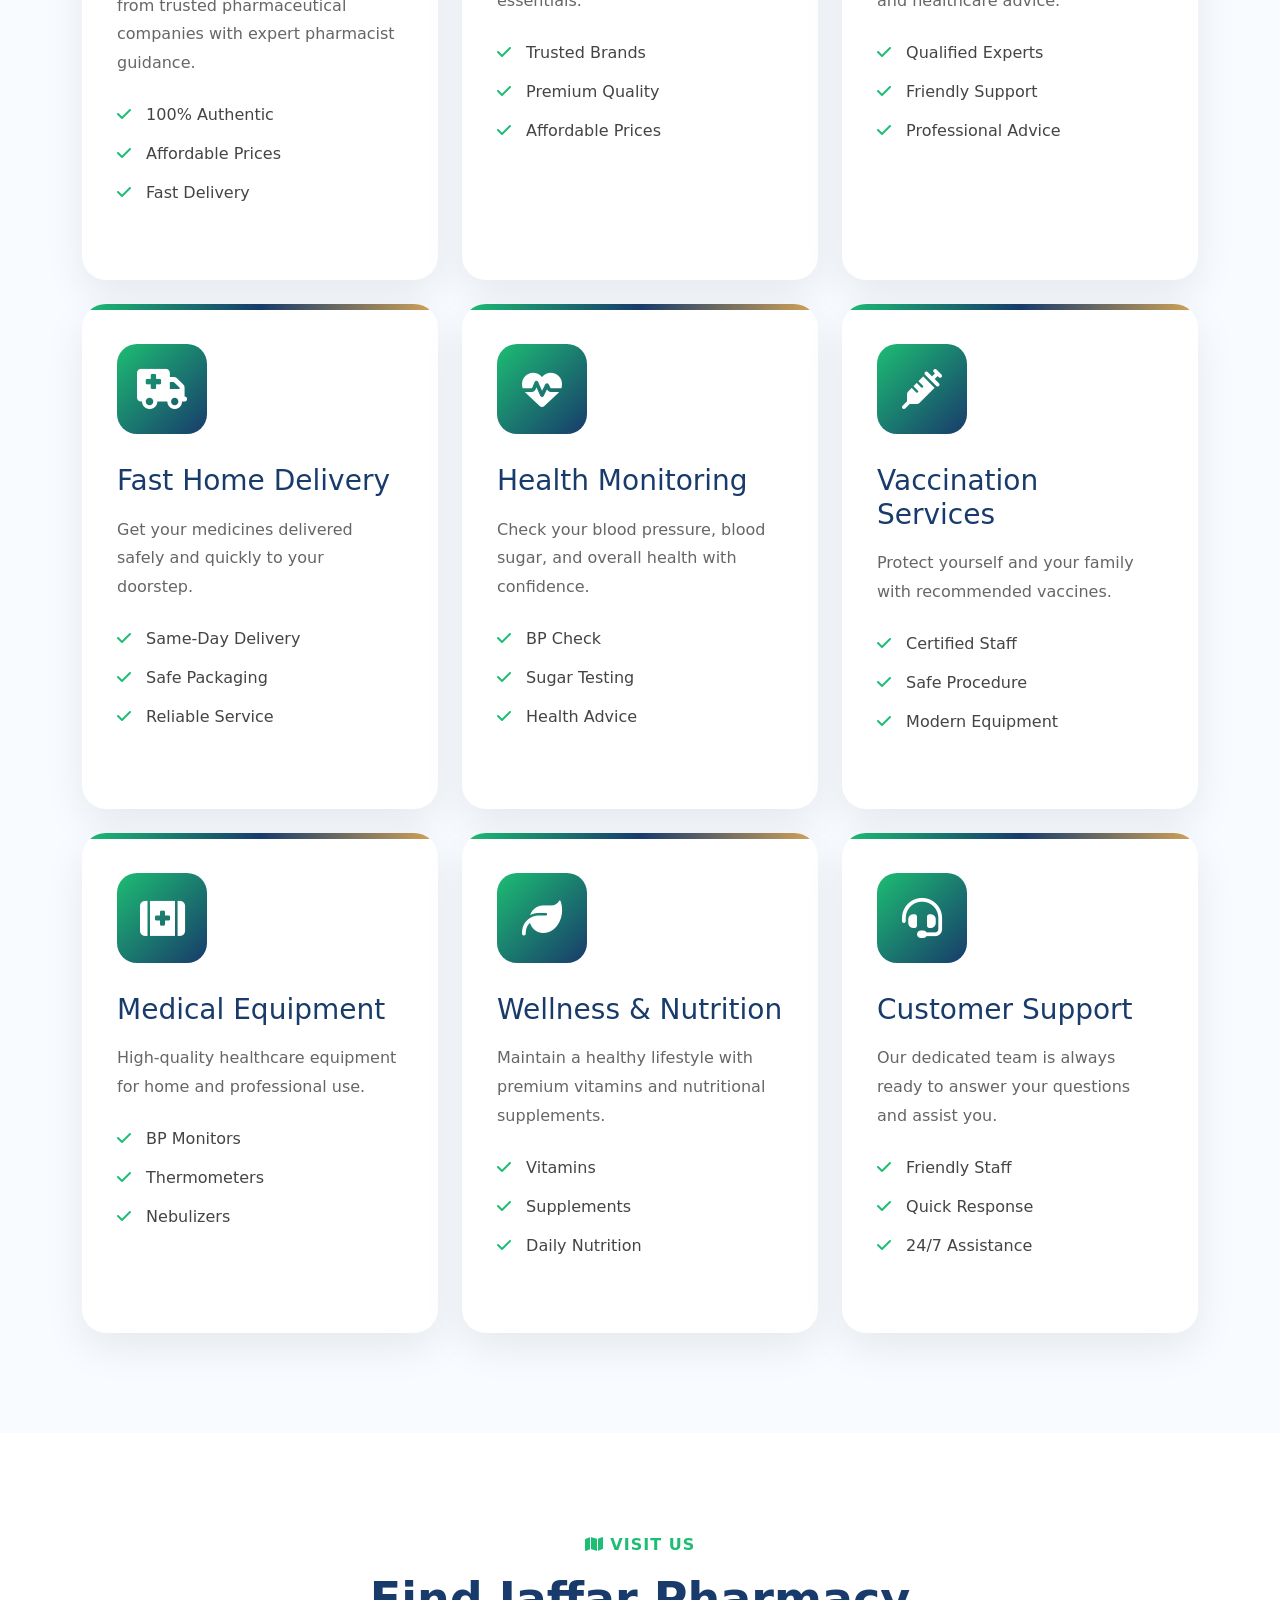
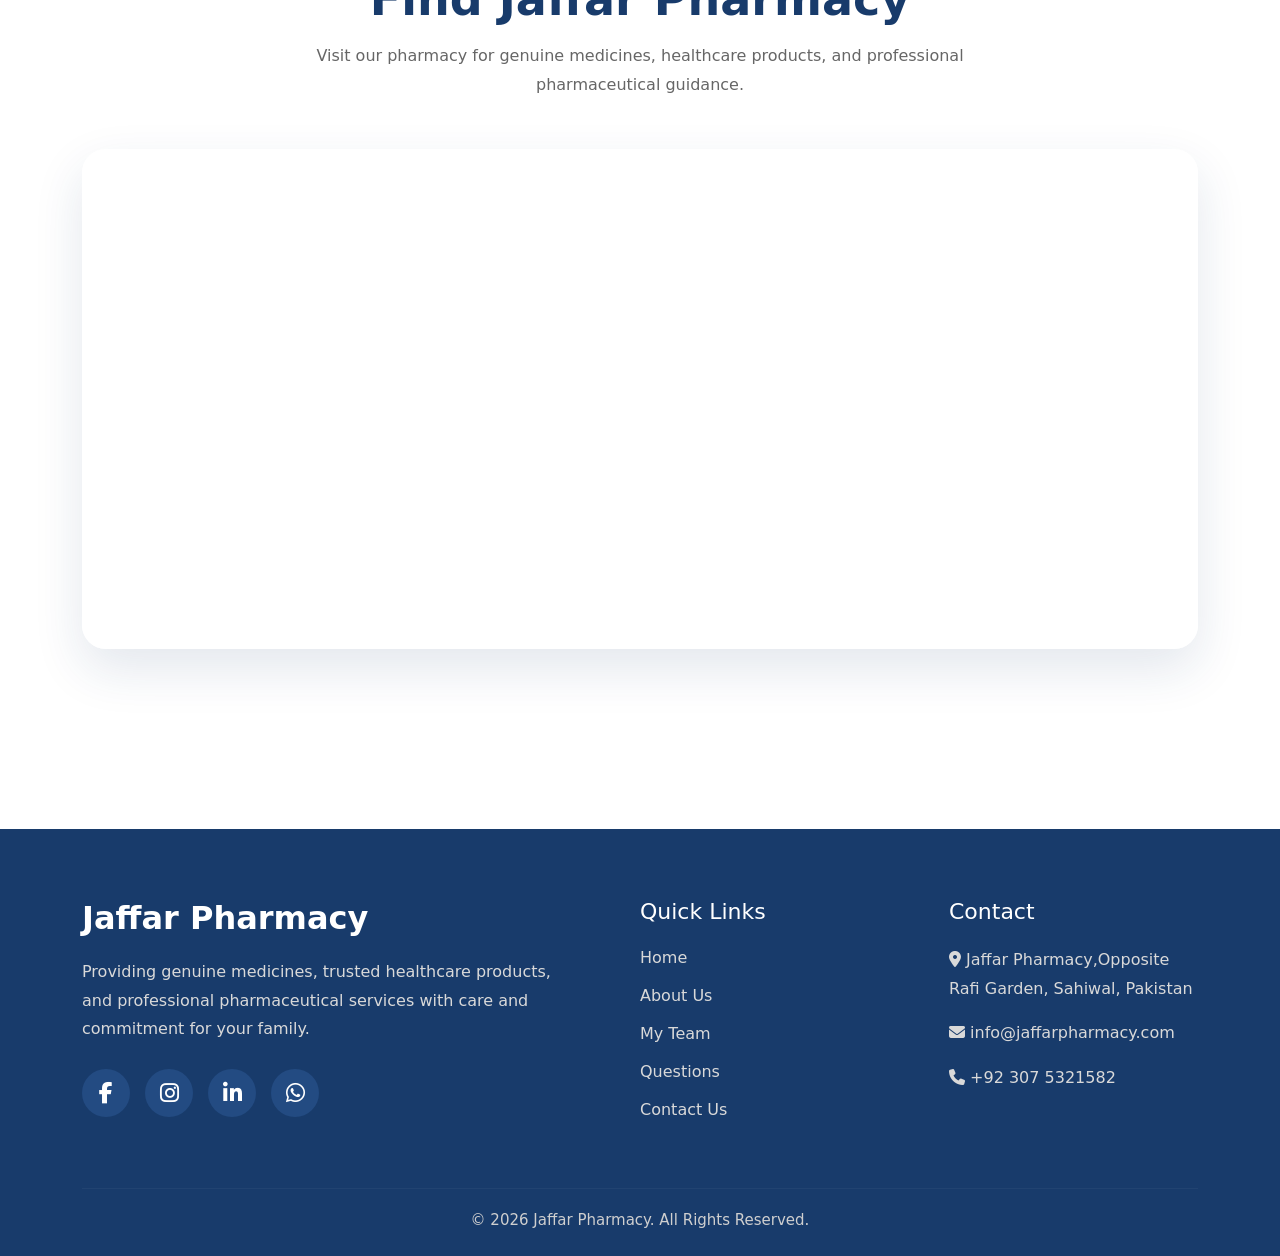
==== commit a231c1ee: "Updated homepage" ====
--- a/about.html
+++ b/about.html
@@ -470,7 +470,7 @@
 
                         <a href="https://www.instagram.com/jaffar.pharmacy/"><i class="fa-brands fa-instagram"></i></a>
 
-                        <a href="#"><i class="fa-brands fa-linkedin-in"></i></a>
+                        <a href="jaffarpharmacy.org"><i class="fa-brands fa-linkedin-in"></i></a>
 
                         <a href="https://wa.me/+92 307 5321582"><i class="fa-brands fa-whatsapp"></i></a>
 
